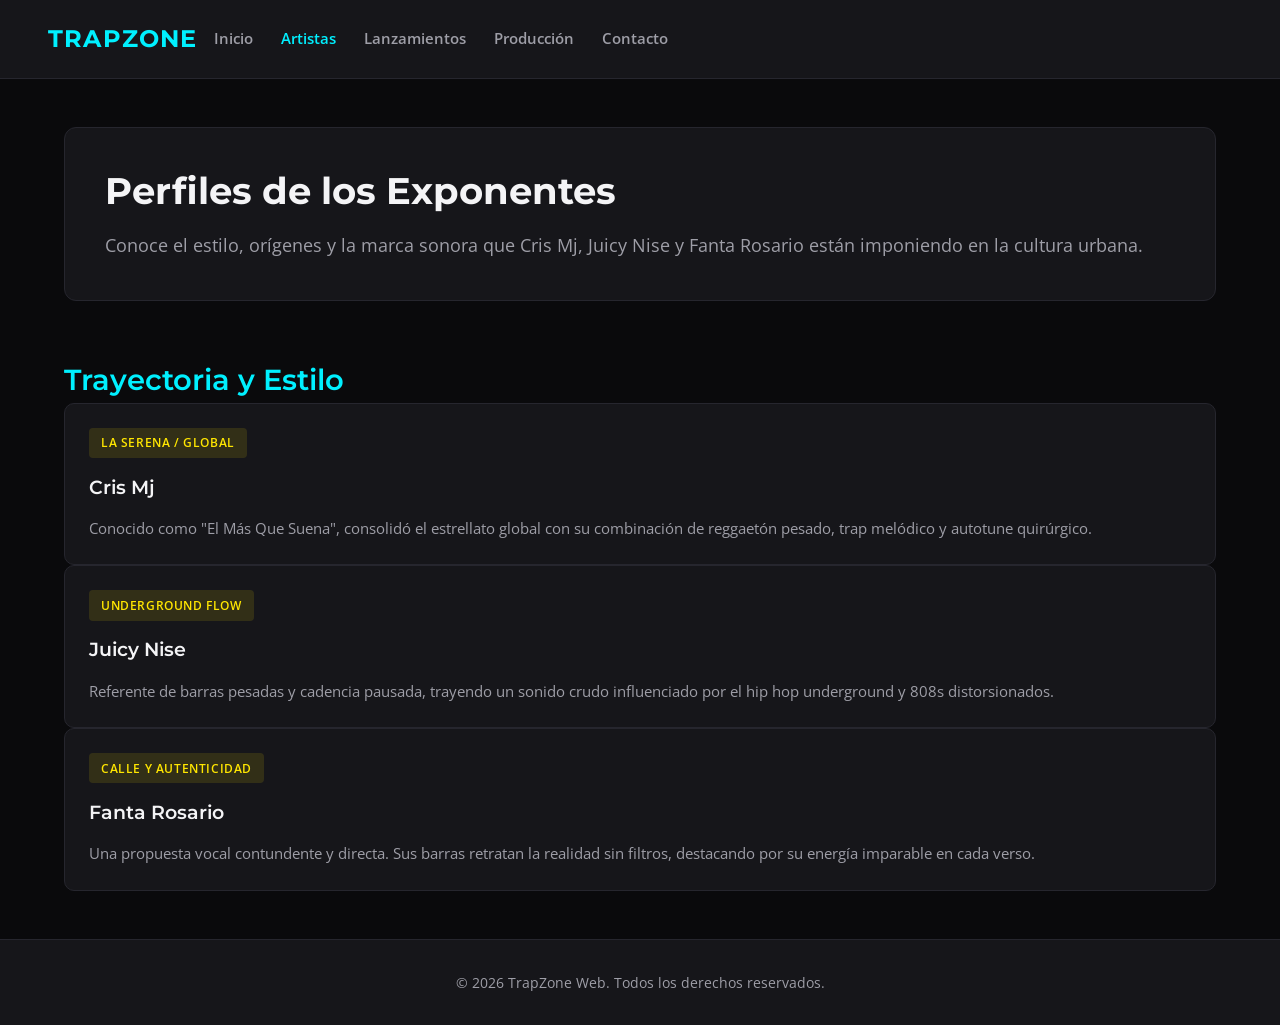
==== pages/sobre-mi.html @ 120b8a8e "primer commit" ====
<!DOCTYPE html>
<html lang="es">
<head>
  <meta charset="UTF-8">
  <meta name="viewport" content="width=device-width, initial-scale=1.0">
  <title>Artistas | TrapZone</title>
  <link rel="preconnect" href="https://fonts.googleapis.com">
  <link rel="preconnect" href="https://fonts.gstatic.com" crossorigin>
  <link href="https://fonts.googleapis.com/css2?family=Montserrat:wght@600;700&family=Open+Sans:wght@400;600&display=swap" rel="stylesheet">
  <link rel="stylesheet" href="../styles/styles.css">
</head>
<body>
  <header>
    <nav class="barra-navegacion">
      <a href="../index.html" class="logotipo">TrapZone</a>
      <ul class="lista-navegacion">
        <li><a href="../index.html" class="enlace-navegacion">Inicio</a></li>
        <li><a href="sobre-mi.html" class="enlace-navegacion activo">Artistas</a></li>
        <li><a href="proyectos.html" class="enlace-navegacion">Lanzamientos</a></li>
        <li><a href="servicios.html" class="enlace-navegacion">Producción</a></li>
        <li><a href="contacto.html" class="enlace-navegacion">Contacto</a></li>
      </ul>
    </nav>
  </header>

  <main class="contenedor-principal">
    <section class="seccion-hero">
      <h1 class="titulo-principal">Perfiles de los Exponentes</h1>
      <p class="texto-destacado">
        Conoce el estilo, orígenes y la marca sonora que Cris Mj, Juicy Nise y Fanta Rosario están imponiendo en la cultura urbana.
      </p>
    </section>

    <section>
      <h2 class="subtitulo-seccion">Trayectoria y Estilo</h2>
      <div class="contenedor-tarjetas-flex"></div>
        <article class="tarjeta">
          <span class="etiqueta-destaque">La Serena / Global</span>
          <h3 class="titulo-tarjeta">Cris Mj</h3>
          <p class="texto-cuerpo">Conocido como "El Más Que Suena", consolidó el estrellato global con su combinación de reggaetón pesado, trap melódico y autotune quirúrgico.</p>
        </article>
        <article class="tarjeta">
          <span class="etiqueta-destaque">Underground Flow</span>
          <h3 class="titulo-tarjeta">Juicy Nise</h3>
          <p class="texto-cuerpo">Referente de barras pesadas y cadencia pausada, trayendo un sonido crudo influenciado por el hip hop underground y 808s distorsionados.</p>
        </article>
        <article class="tarjeta">
          <span class="etiqueta-destaque">Calle y Autenticidad</span>
          <h3 class="titulo-tarjeta">Fanta Rosario</h3>
          <p class="texto-cuerpo">Una propuesta vocal contundente y directa. Sus barras retratan la realidad sin filtros, destacando por su energía imparable en cada verso.</p>
        </article>
      </div>
    </section>
  </main>

  <footer class="pie-pagina">
    <p class="texto-copyright">&copy; 2026 TrapZone Web. Todos los derechos reservados.</p>
  </footer>
</body>
</html>
---- styles/styles.css ----
/* ===================================================
   1. RESETEO GLOBAL DEL BOX MODEL: Requisito clave
   =================================================== */
* {
  margin: 0;
  padding: 0;
  box-sizing: border-box;
}

/* ===================================================
   VARIABLES DE DISEÑO
   =================================================== */
:root {
  --color-fondo: #0a0a0c;
  --color-superficie: #16161a;
  --color-borde: #26262e;

  --color-primario: #00f0ff;
  --color-secundario: #ff007f;
  --color-destaque: #ffe600;

  --color-texto-principal: #f4f4f6;
  --color-texto-secundario: #9e9ea7;

  --fuente-titulos: 'Montserrat', sans-serif;
  --fuente-cuerpo: 'Open Sans', sans-serif;
}

/* ===================================================
   ESTRUCTURA GENERAL: LAYOUT BASE MOBILE-FIRST 
   =================================================== */
body {
  font-family: var(--fuente-cuerpo);
  font-size: 16px;
  line-height: 1.6;
  background-color: var(--color-fondo);
  color: var(--color-texto-principal);
  min-height: 100vh;
  display: flex;
  flex-direction: column;
}

/* ===================================================
   NAVBAR FLEXIBLE
   =================================================== */
.barra-navegacion {
  background-color: var(--color-superficie);
  border-bottom: 1px side var(--color-borde);
  border-bottom: 1px solid var(--color-borde);
  padding: 1.25rem 1.5rem;
  display: flex;
  flex-direction: column;
  gap: 1rem;
  align-items: center;
  position: sticky;
  top: 0;
  z-index: 100;
}

.logotipo {
  font-family: var(--fuente-titulos);
  font-size: 1.5rem;
  font-weight: 700;
  color: var(--color-primario);
  text-decoration: none;
  letter-spacing: 0.05em;
  text-transform: uppercase;
}

.lista-navegacion {
  list-style: none;
  display: flex;
  flex-wrap: wrap;
  justify-content: center;
  align-items: center;
  gap: 1rem; 
}

.enlace-navegacion {
  color: var(--color-texto-secundario);
  text-decoration: none;
  font-weight: 600;
  font-size: 0.95rem;
  transition: color 0.3s ease;
}

.enlace-navegacion:hover,
.enlace-navegacion.activo {
  color: var(--color-primario);
}

/* ===================================================
   CONTENEDOR PRINCIPAL Y SECCIONES 
   =================================================== */
.contenedor-principal {
  flex: 1;
  width: 92%;
  max-width: 1200px;
  margin: 2rem auto;
  display: flex;
  flex-direction: column;
  gap: 2rem; 
}

.seccion-hero {
  display: flex;
  flex-direction: column;
  align-items: flex-start;
  padding: 1.5rem;
  background-color: var(--color-superficie);
  border: 1px solid var(--color-borde);
  border-radius: 12px;
  gap: 1rem;     
}

.seccion-contenido {
  display: flex;
  flex-direction: column;
  gap: 1.5rem;
}

/* ===================================================
   CONTENEDOR DE TARJETAS: MOBILE 
   =================================================== */
.contenedor-tarjetas-flex {
  display: flex;
  flex-direction: column; 
  gap: 1.5rem;            
}

/* ===================================================
   TARJETAS: Padding mayor a 20px 
   =================================================== */
.tarjeta {
  background-color: var(--color-superficie);
  border: 1px solid var(--color-borde);
  border-radius: 10px;
  padding: 1.5rem; 
  display: flex;
  flex-direction: column;
  align-items: flex-start;
  gap: 0.85rem;     
  transition: transform 0.2s ease, border-color 0.2s ease;
}

.tarjeta:hover {
  transform: translateY(-4px);
  border-color: var(--color-primario);
}

/* ===================================================
   SECCIÓN CON CSS GRID Y GRID-TEMPLATE-AREAS 
   =================================================== */
.grid-layout-maestro {
  display: grid;
  grid-template-columns: 1fr;
  grid-template-areas: 
    "hero"
    "contenido";
  gap: 2rem;
}

.area-hero {
  grid-area: hero;
}

.area-contenido {
  grid-area: contenido;
}

/* ===================================================
   TIPOGRAFIA Y COMPONENTES
   =================================================== */
.titulo-principal {
  font-family: var(--fuente-titulos);
  font-size: 1.8rem;
  font-weight: 700;
  line-height: 1.25;
  color: var(--color-texto-principal);
}

.subtitulo-seccion {
  font-family: var(--fuente-titulos);
  font-size: 1.4rem;
  font-weight: 600;
  color: var(--color-primario);
}

.titulo-tarjeta {
  font-family: var(--fuente-titulos);
  font-size: 1.2rem;
  font-weight: 600;
  color: var(--color-texto-principal);
}

.texto-destacado {
  font-size: 1rem;
  color: var(--color-texto-secundario);
}

.texto-cuerpo {
  font-size: 0.95rem;
  color: var(--color-texto-secundario);
}

.etiqueta-destaque {
  display: inline-flex;
  align-items: center;
  background-color: rgba(255, 230, 0, 0.12);
  color: var(--color-destaque);
  font-size: 0.75rem;
  font-weight: 600;
  padding: 0.35rem 0.75rem;
  border-radius: 4px;
  text-transform: uppercase;
  letter-spacing: 0.05em;
}

.boton-primario {
  display: inline-flex;
  align-items: center;
  justify-content: center;
  background-color: var(--color-primario);
  color: #050508;
  font-weight: 700;
  padding: 0.85rem 1.5rem;
  border-radius: 6px;
  text-decoration: none;
  transition: opacity 0.3s ease;
  width: 100%; 
  text-align: center;
}

.boton-primario:hover {
  opacity: 0.85;
}

/* ===================================================
   FORMULARIO: Página Contacto
   =================================================== */
.formulario-contacto {
  background-color: var(--color-superficie);
  border: 1px solid var(--color-borde);
  border-radius: 10px;
  padding: 1.5rem; 
  width: 100%;
  display: flex;
  flex-direction: column;
  gap: 1.25rem;
}

.grupo-formulario {
  display: flex;
  flex-direction: column;
  gap: 0.5rem;
}

.etiqueta-campo {
  font-weight: 600;
  font-size: 0.9rem;
  color: var(--color-texto-principal);
}

.campo-texto,
.area-texto {
  font-family: var(--fuente-cuerpo);
  background-color: var(--color-fondo);
  border: 1px solid var(--color-borde);
  border-radius: 6px;
  padding: 0.75rem 1rem;
  color: var(--color-texto-principal);
  font-size: 1rem;
  width: 100%;
}

.campo-texto:focus,
.area-texto:focus {
  outline: 2px solid var(--color-primario);
  border-color: transparent;
}

.boton-envio {
  border: none;
  cursor: pointer;
  width: 100%;
}

/* ===================================================
   FOOTER
   =================================================== */
.pie-pagina {
  background-color: var(--color-superficie);
  border-top: 1px solid var(--color-borde);
  padding: 2rem 1rem;
  text-align: center;
  margin-top: auto;
}

.texto-copyright {
  color: var(--color-texto-secundario);
  font-size: 0.85rem;
}


/* ===================================================
   BREAKPOINT DESKTOP: min-width: 1024px 
   =================================================== */
@media (min-width: 1024px) {

  .barra-navegacion {
    flex-direction: row;
    padding: 1.25rem 3rem;
  }

  .lista-navegacion {
    gap: 1.75rem;
  }

  .contenedor-principal {
    width: 90%;
    margin: 3rem auto;
    gap: 3.5rem;
  }

  .seccion-hero {
    padding: 2.5rem;
  }

  
  .contenedor-tarjetas-flex {
    display: grid;
    grid-template-columns: repeat(3, 1fr);
    gap: 1.75rem;
  }

  .titulo-principal {
    font-size: 2.3rem;
  }

  .subtitulo-seccion {
    font-size: 1.8rem;
  }

  .texto-destacado {
    font-size: 1.15rem;
  }

  .boton-primario {
    width: auto; 
  }

  .formulario-contacto {
    padding: 2rem;
    max-width: 600px;
  }

  .boton-envio {
    width: auto;
    align-self: flex-start;
  }
}
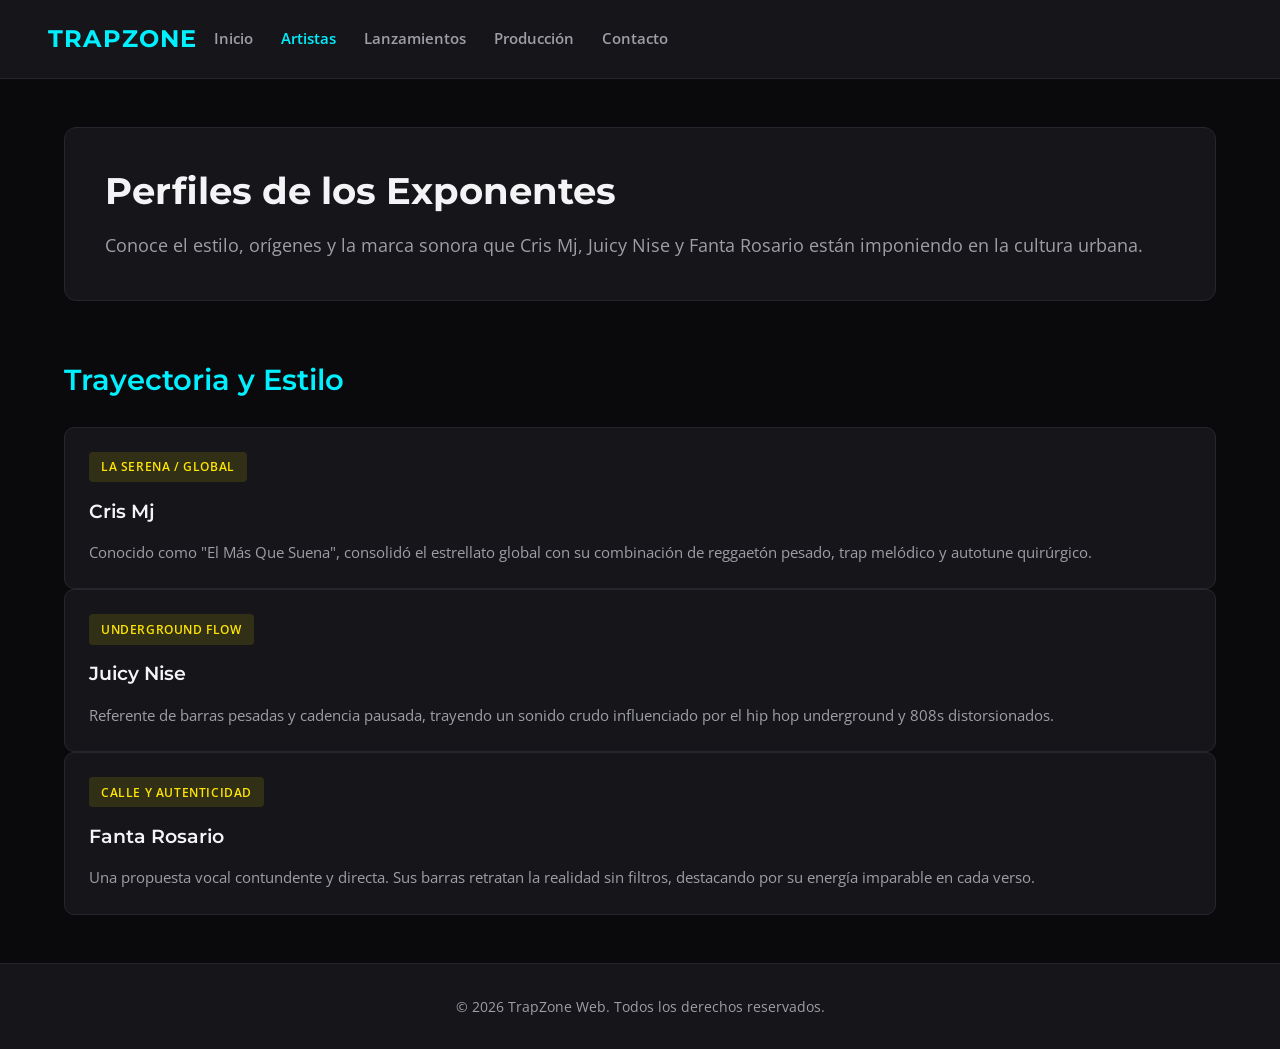
==== commit ac068d35: "correccion" ====
--- a/pages/sobre-mi.html
+++ b/pages/sobre-mi.html
@@ -31,20 +31,20 @@
       </p>
     </section>
 
-    <section>
+    <section class="seccion-contenido">
       <h2 class="subtitulo-seccion">Trayectoria y Estilo</h2>
-      <div class="contenedor-tarjetas-flex"></div>
-        <article class="tarjeta">
+      <div class="cuadricula-tarjetas">
+        <article class="tarjeta tarjeta-1">
           <span class="etiqueta-destaque">La Serena / Global</span>
           <h3 class="titulo-tarjeta">Cris Mj</h3>
           <p class="texto-cuerpo">Conocido como "El Más Que Suena", consolidó el estrellato global con su combinación de reggaetón pesado, trap melódico y autotune quirúrgico.</p>
         </article>
-        <article class="tarjeta">
+        <article class="tarjeta tarjeta-2">
           <span class="etiqueta-destaque">Underground Flow</span>
           <h3 class="titulo-tarjeta">Juicy Nise</h3>
           <p class="texto-cuerpo">Referente de barras pesadas y cadencia pausada, trayendo un sonido crudo influenciado por el hip hop underground y 808s distorsionados.</p>
         </article>
-        <article class="tarjeta">
+        <article class="tarjeta tarjeta-3">
           <span class="etiqueta-destaque">Calle y Autenticidad</span>
           <h3 class="titulo-tarjeta">Fanta Rosario</h3>
           <p class="texto-cuerpo">Una propuesta vocal contundente y directa. Sus barras retratan la realidad sin filtros, destacando por su energía imparable en cada verso.</p>
